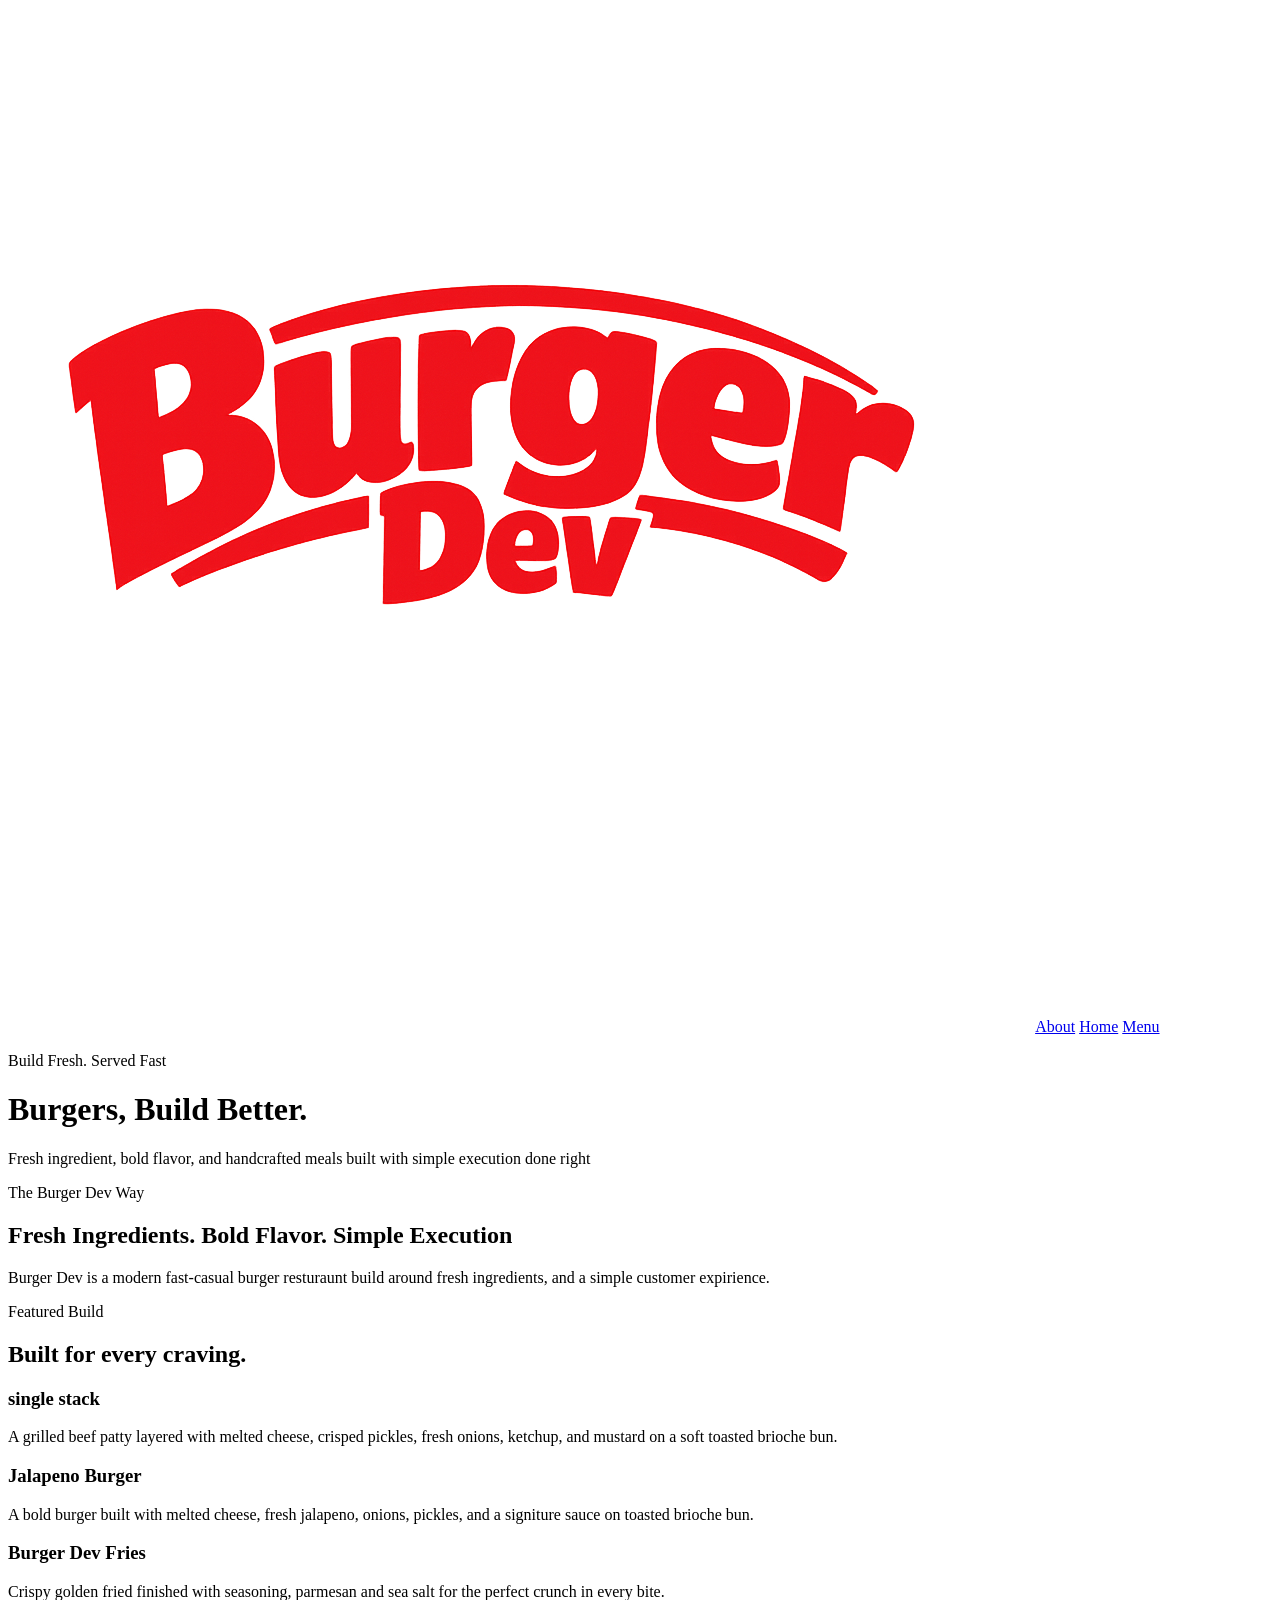
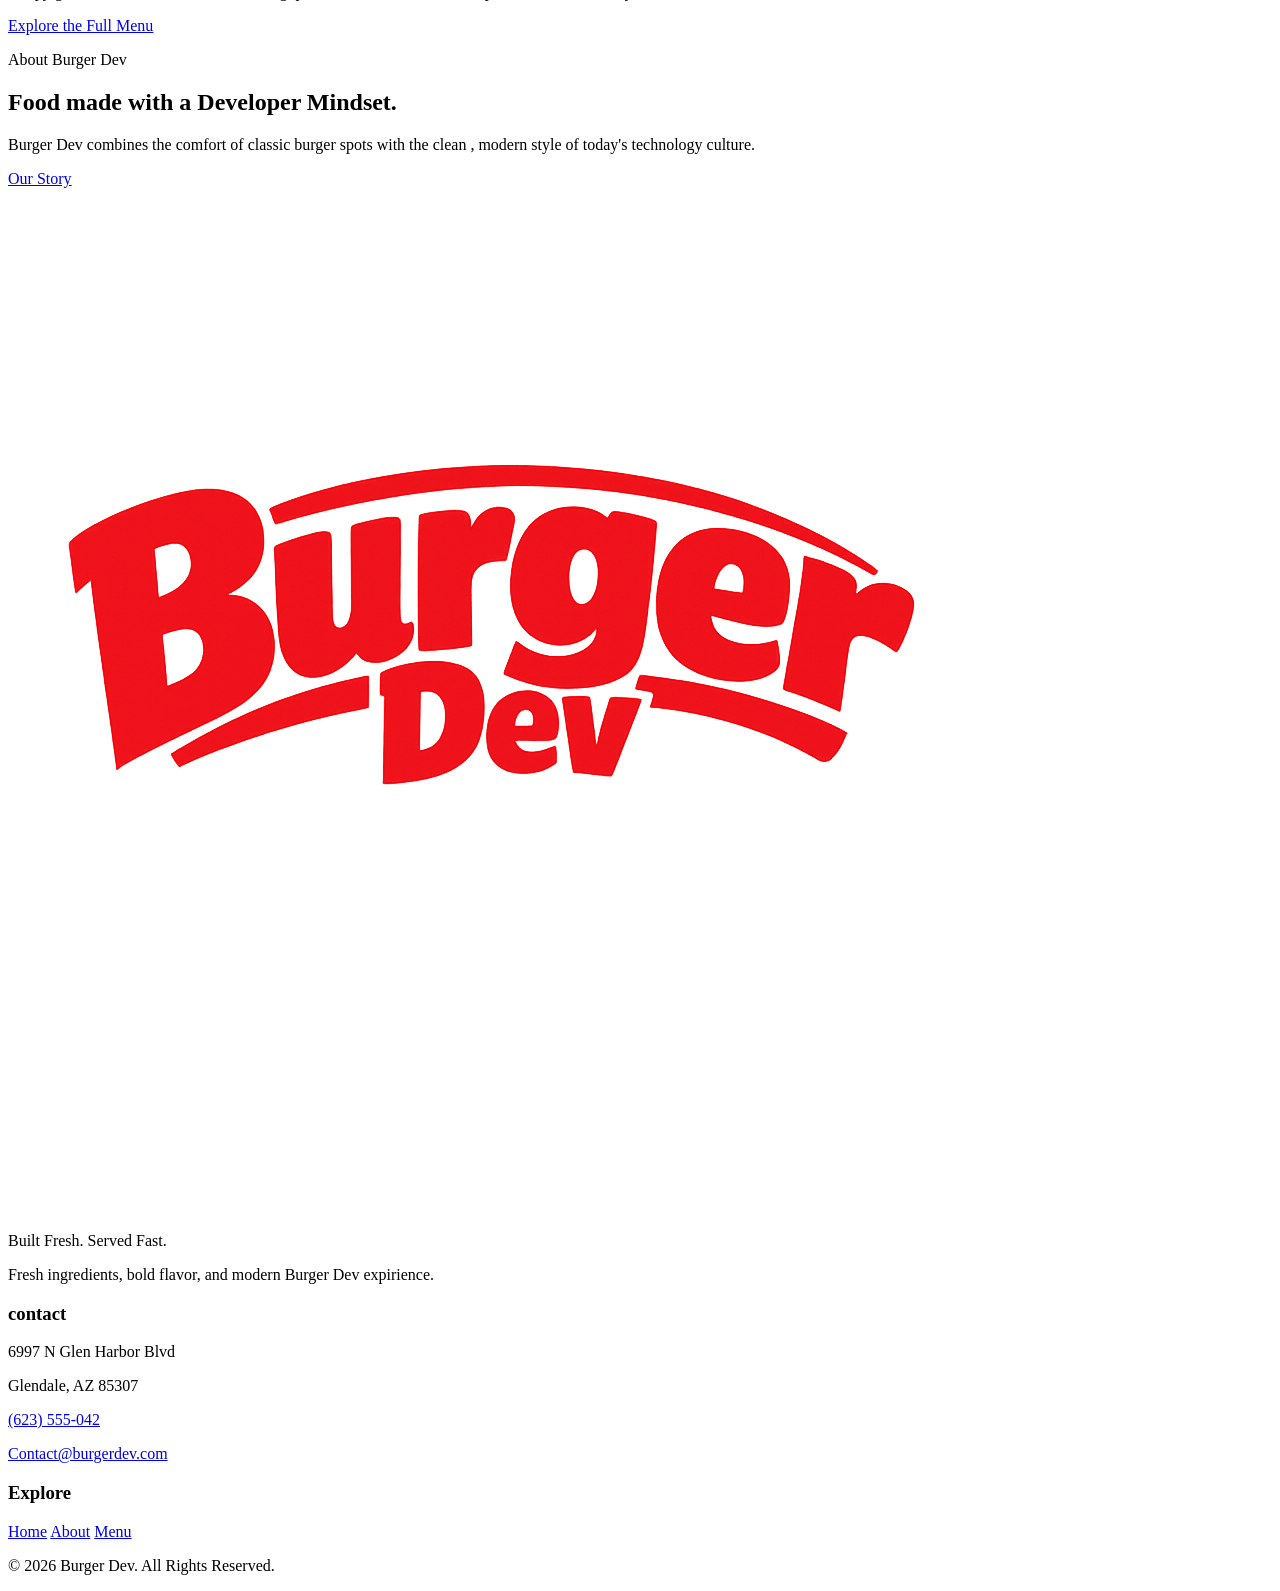
==== index.html @ defb276d "first commit" ====
<!DOCTYPE html>
<html lang="en">
    <head>
        <meta charset="UTF-8">
        <meta name="viewport" content="width=device-width, initial-scale=1.0">
        <title>Burger Dev | Built Fresh. Served Fast.</title>
    </head>
    <body>
        <!-- navigation -->
        <nav>
        <img src="./images/Burger_Dev_Logo.png" alt="Burger Dev Logo">
        <a href="./about/">About</a>
        <a href="./">Home</a>
        <a href="./menu/">Menu</a>
        </nav>

        <!-- Hero Section -->
        <header>
            <p>Build Fresh. Served Fast</p>
            <h1>Burgers, Build Better.</h1>
            <p>Fresh ingredient, bold flavor, and handcrafted meals built with simple execution done right</p>
        </header>  
       
        <main>
            <!-- Brand introduction -->
            <section>
                <p>The Burger Dev Way</p>
                <h2>Fresh Ingredients. Bold Flavor. Simple Execution</h2>
            
                <p>Burger Dev is a modern fast-casual burger resturaunt build around fresh ingredients, and a simple customer expirience.</p>
            </section>

            <!-- featured menu -->   
            <section> 
            <p>Featured Build</p>
                <h2>Built for every craving.</h2>

                <h3>single stack</h3>

                <p>A grilled beef patty layered with melted cheese, crisped pickles, fresh onions, ketchup, and mustard on a soft toasted brioche bun.
                </p>

                <h3>Jalapeno Burger</h3>

                <p>A bold burger built with melted cheese, fresh jalapeno, onions, pickles, and a signiture sauce on toasted brioche bun.</p>

                <h3>Burger Dev Fries</h3>

                <p>Crispy golden fried finished with seasoning, parmesan and sea salt for the perfect crunch in every bite.</p>

                <a href="./menu/">Explore the Full Menu</a>
            </section>

            <!-- about preview -->
            <section>
                <p>About Burger Dev</p>

                <h2>Food made with a Developer Mindset.</h2>

                <p>Burger Dev combines the comfort of classic burger spots with the clean , modern style of today's technology culture.</p>
                <a href="./about/">Our Story</a>
            </section>
        </main>

        <footer>
            <img src="./images/Burger_Dev_Logo.png" alt="Burger Dev Logo">

            <p>Built Fresh. Served Fast.</p>

            <p>Fresh ingredients, bold flavor, and modern Burger Dev expirience.</p>

            <h3>contact</h3>
            <p>6997 N Glen Harbor Blvd</p>
            <p>Glendale, AZ 85307</p>

            <p><a href="tel :+15235550142">(623) 555-042</a></p>
            <p><a href="mailto:Contact@burgerdev.com">Contact@burgerdev.com</a></p>

            <h3>Explore</h3>
            <a href="./">Home</a>
            <a href="./about/">About</a>
            <a href="./menu/">Menu</a>

            <p>&copy; 2026 Burger Dev. All Rights Reserved.</p>
        </footer>
    </body>
</html>
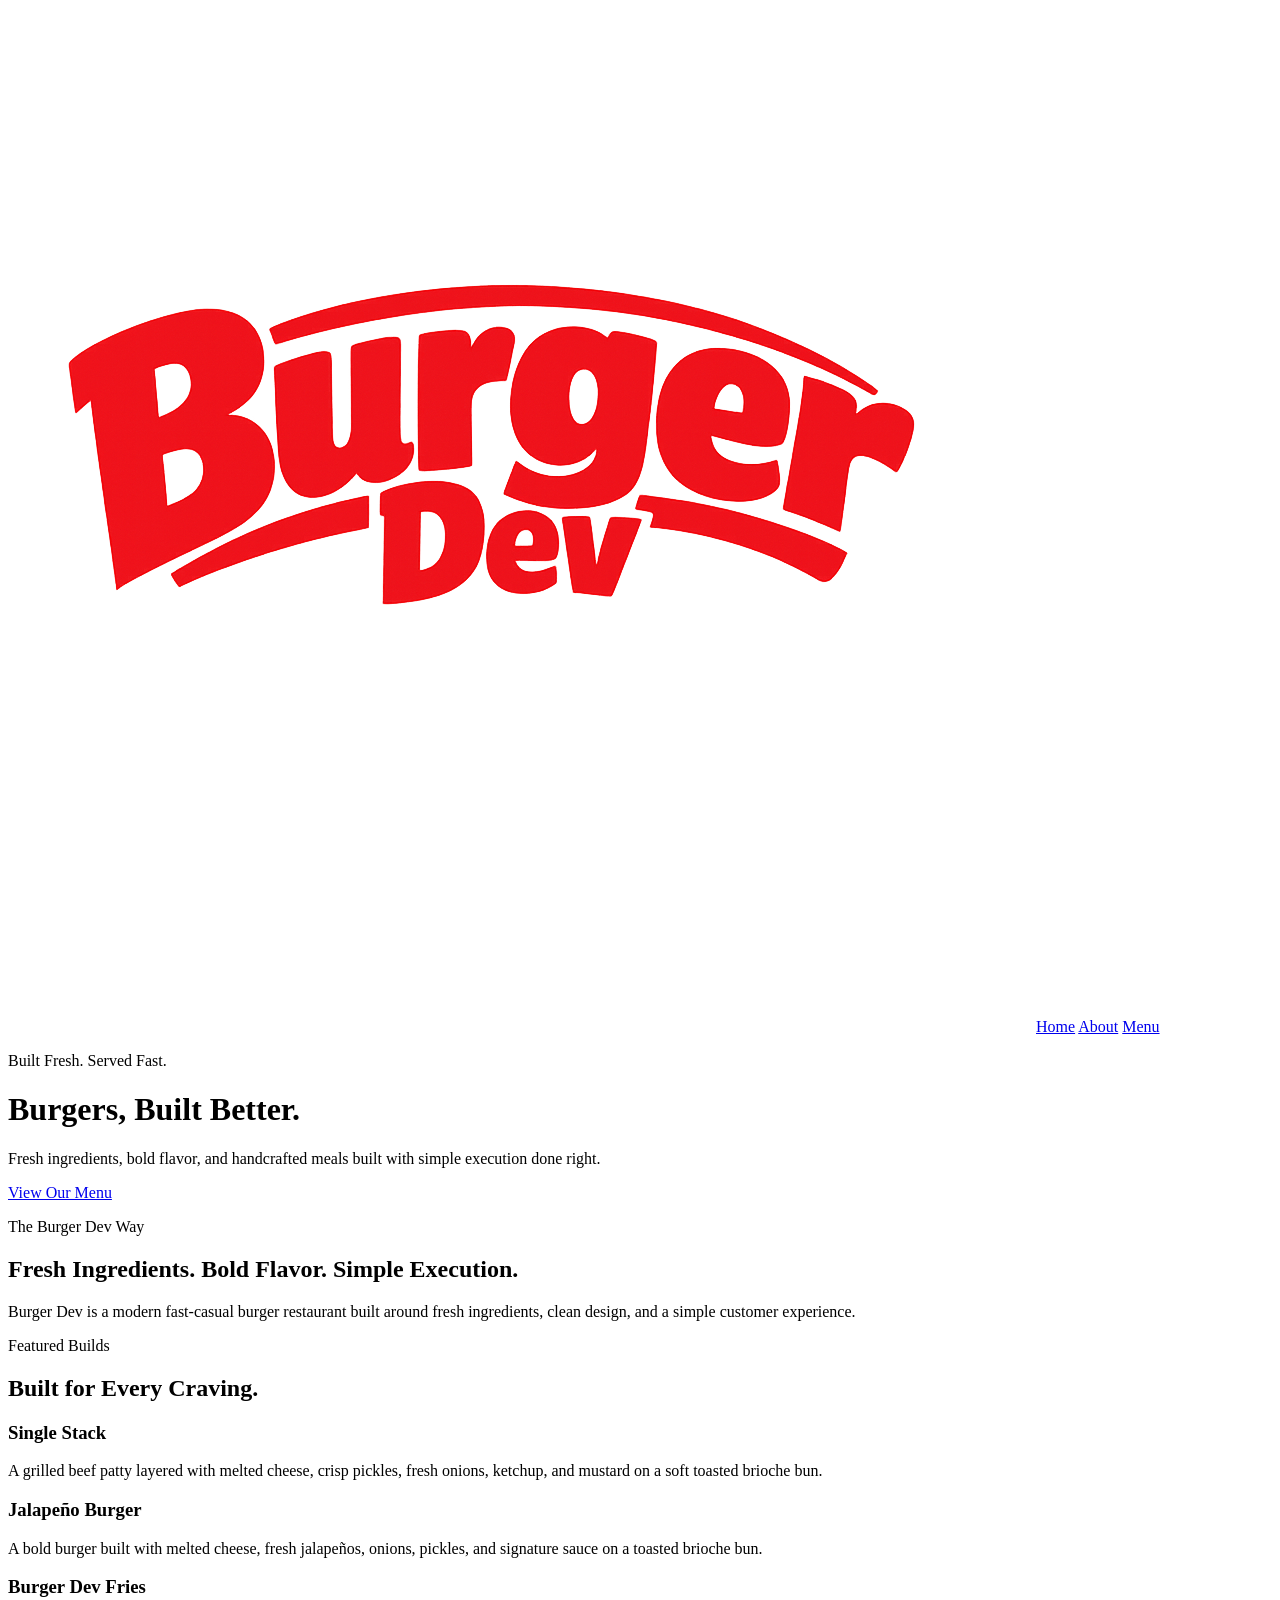
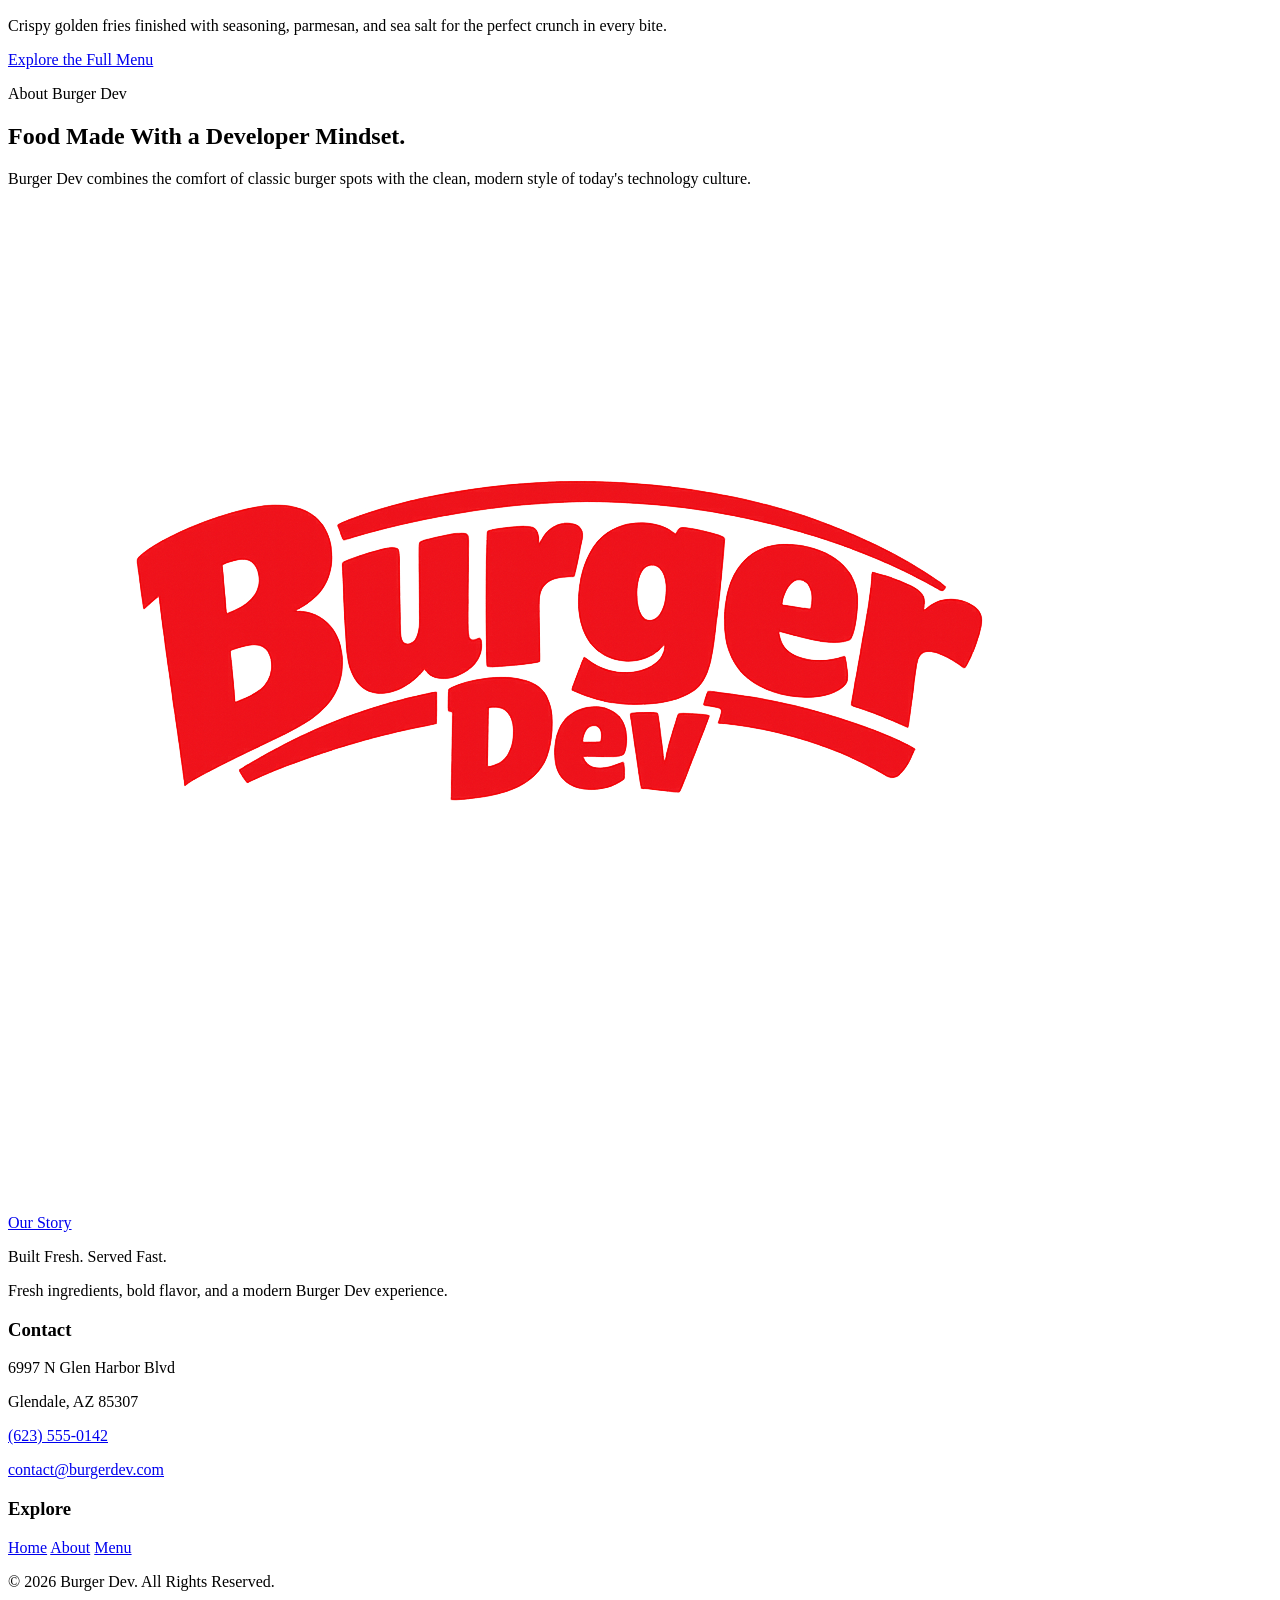
==== commit a8844e91: "Corrected Changes and Updates" ====
--- a/index.html
+++ b/index.html
@@ -1,87 +1,132 @@
 <!DOCTYPE html>
 <html lang="en">
+
     <head>
         <meta charset="UTF-8">
+        <meta name="description" content="Burger Dev serves fresh burgers, crispy fries, and handcrafted meals built with bold flavor and simple execution.">
         <meta name="viewport" content="width=device-width, initial-scale=1.0">
+
         <title>Burger Dev | Built Fresh. Served Fast.</title>
     </head>
+
     <body>
-        <!-- navigation -->
-        <nav>
+
+        <!-- Site Navigation -->
         <img src="./images/Burger_Dev_Logo.png" alt="Burger Dev Logo">
+
+        <a href="./">Home</a>
         <a href="./about/">About</a>
+        <a href="./menu/">Menu</a>
+
+
+        <!-- Hero Content -->
+        <p>Built Fresh. Served Fast.</p>
+
+        <h1>Burgers, Built Better.</h1>
+
+        <p>
+            Fresh ingredients, bold flavor, and handcrafted meals
+            built with simple execution done right.
+        </p>
+
+        <a href="./menu/">View Our Menu</a>
+
+
+        <!-- Brand Introduction -->
+        <p>The Burger Dev Way</p>
+
+        <h2>Fresh Ingredients. Bold Flavor. Simple Execution.</h2>
+
+        <p>
+            Burger Dev is a modern fast-casual burger restaurant
+            built around fresh ingredients, clean design, and a
+            simple customer experience.
+        </p>
+
+
+        <!-- Featured Menu -->
+        <p>Featured Builds</p>
+
+        <h2>Built for Every Craving.</h2>
+
+        <h3>Single Stack</h3>
+
+        <p>
+            A grilled beef patty layered with melted cheese,
+            crisp pickles, fresh onions, ketchup, and mustard
+            on a soft toasted brioche bun.
+        </p>
+
+        <h3>Jalapeño Burger</h3>
+
+        <p>
+            A bold burger built with melted cheese,
+            fresh jalapeños, onions, pickles, and
+            signature sauce on a toasted brioche bun.
+        </p>
+
+        <h3>Burger Dev Fries</h3>
+
+        <p>
+            Crispy golden fries finished with seasoning,
+            parmesan, and sea salt for the perfect
+            crunch in every bite.
+        </p>
+
+        <a href="./menu/">Explore the Full Menu</a>
+
+
+        <!-- About Preview -->
+        <p>About Burger Dev</p>
+
+        <h2>Food Made With a Developer Mindset.</h2>
+
+        <p>
+            Burger Dev combines the comfort of classic burger spots
+            with the clean, modern style of today's technology
+            culture.
+        </p>
+
+        <a href="./about/">Our Story</a>
+
+
+        <!-- Footer Brand Content -->
+        <img src="./images/Burger_Dev_Logo.png" alt="Burger Dev Logo">
+
+        <p>Built Fresh. Served Fast.</p>
+
+        <p>
+            Fresh ingredients, bold flavor, and a modern
+            Burger Dev experience.
+        </p>
+
+
+        <!-- Contact Information -->
+        <h3>Contact</h3>
+
+        <p>6997 N Glen Harbor Blvd</p>
+        <p>Glendale, AZ 85307</p>
+
+        <p>
+            <a href="tel:+16235550142">(623) 555-0142</a>
+        </p>
+
+        <p>
+            <a href="mailto:contact@burgerdev.com">contact@burgerdev.com</a>
+        </p>
+
+
+        <!-- Explore Links -->
+        <h3>Explore</h3>
+
         <a href="./">Home</a>
+        <a href="./about/">About</a>
         <a href="./menu/">Menu</a>
-        </nav>
 
-        <!-- Hero Section -->
-        <header>
-            <p>Build Fresh. Served Fast</p>
-            <h1>Burgers, Build Better.</h1>
-            <p>Fresh ingredient, bold flavor, and handcrafted meals built with simple execution done right</p>
-        </header>  
-       
-        <main>
-            <!-- Brand introduction -->
-            <section>
-                <p>The Burger Dev Way</p>
-                <h2>Fresh Ingredients. Bold Flavor. Simple Execution</h2>
-            
-                <p>Burger Dev is a modern fast-casual burger resturaunt build around fresh ingredients, and a simple customer expirience.</p>
-            </section>
 
-            <!-- featured menu -->   
-            <section> 
-            <p>Featured Build</p>
-                <h2>Built for every craving.</h2>
+        <!-- Copyright -->
+        <p>&copy; 2026 Burger Dev. All Rights Reserved.</p>
 
-                <h3>single stack</h3>
+    </body>
 
-                <p>A grilled beef patty layered with melted cheese, crisped pickles, fresh onions, ketchup, and mustard on a soft toasted brioche bun.
-                </p>
-
-                <h3>Jalapeno Burger</h3>
-
-                <p>A bold burger built with melted cheese, fresh jalapeno, onions, pickles, and a signiture sauce on toasted brioche bun.</p>
-
-                <h3>Burger Dev Fries</h3>
-
-                <p>Crispy golden fried finished with seasoning, parmesan and sea salt for the perfect crunch in every bite.</p>
-
-                <a href="./menu/">Explore the Full Menu</a>
-            </section>
-
-            <!-- about preview -->
-            <section>
-                <p>About Burger Dev</p>
-
-                <h2>Food made with a Developer Mindset.</h2>
-
-                <p>Burger Dev combines the comfort of classic burger spots with the clean , modern style of today's technology culture.</p>
-                <a href="./about/">Our Story</a>
-            </section>
-        </main>
-
-        <footer>
-            <img src="./images/Burger_Dev_Logo.png" alt="Burger Dev Logo">
-
-            <p>Built Fresh. Served Fast.</p>
-
-            <p>Fresh ingredients, bold flavor, and modern Burger Dev expirience.</p>
-
-            <h3>contact</h3>
-            <p>6997 N Glen Harbor Blvd</p>
-            <p>Glendale, AZ 85307</p>
-
-            <p><a href="tel :+15235550142">(623) 555-042</a></p>
-            <p><a href="mailto:Contact@burgerdev.com">Contact@burgerdev.com</a></p>
-
-            <h3>Explore</h3>
-            <a href="./">Home</a>
-            <a href="./about/">About</a>
-            <a href="./menu/">Menu</a>
-
-            <p>&copy; 2026 Burger Dev. All Rights Reserved.</p>
-        </footer>
-    </body>
 </html>
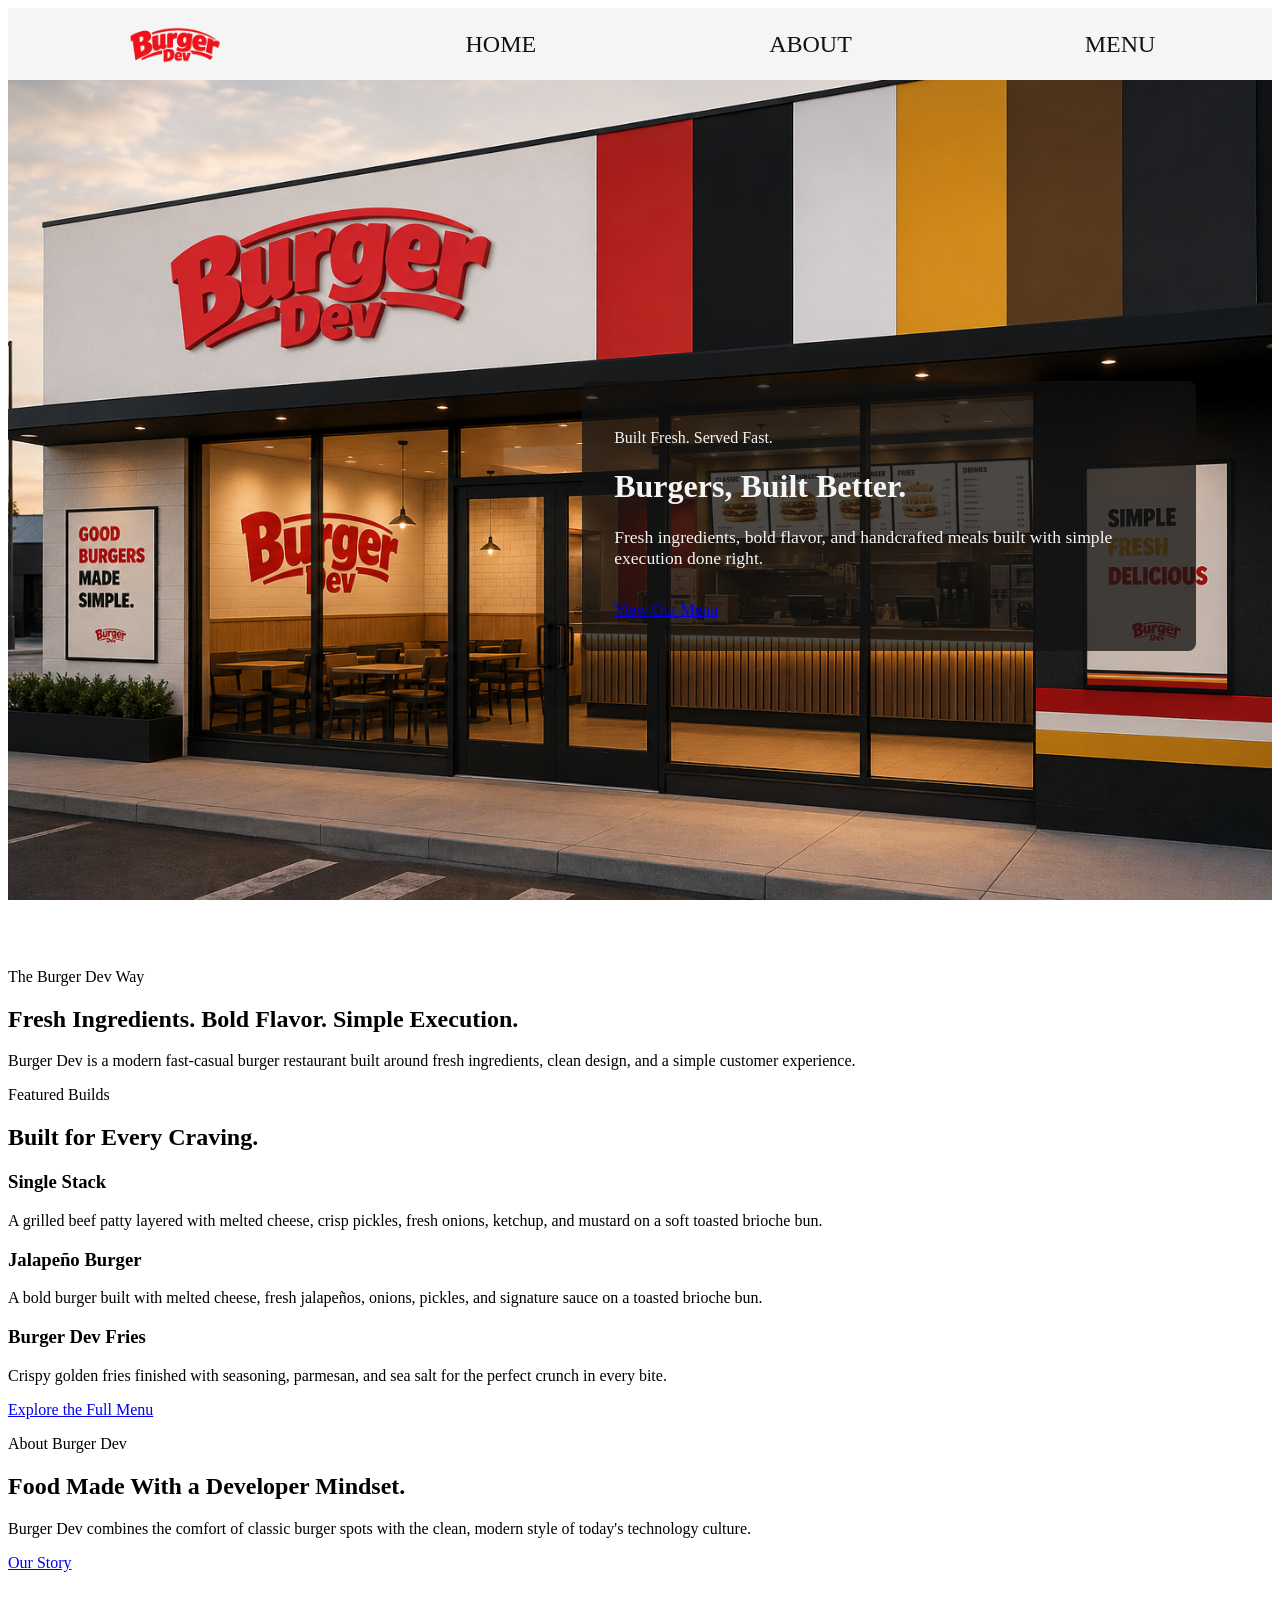
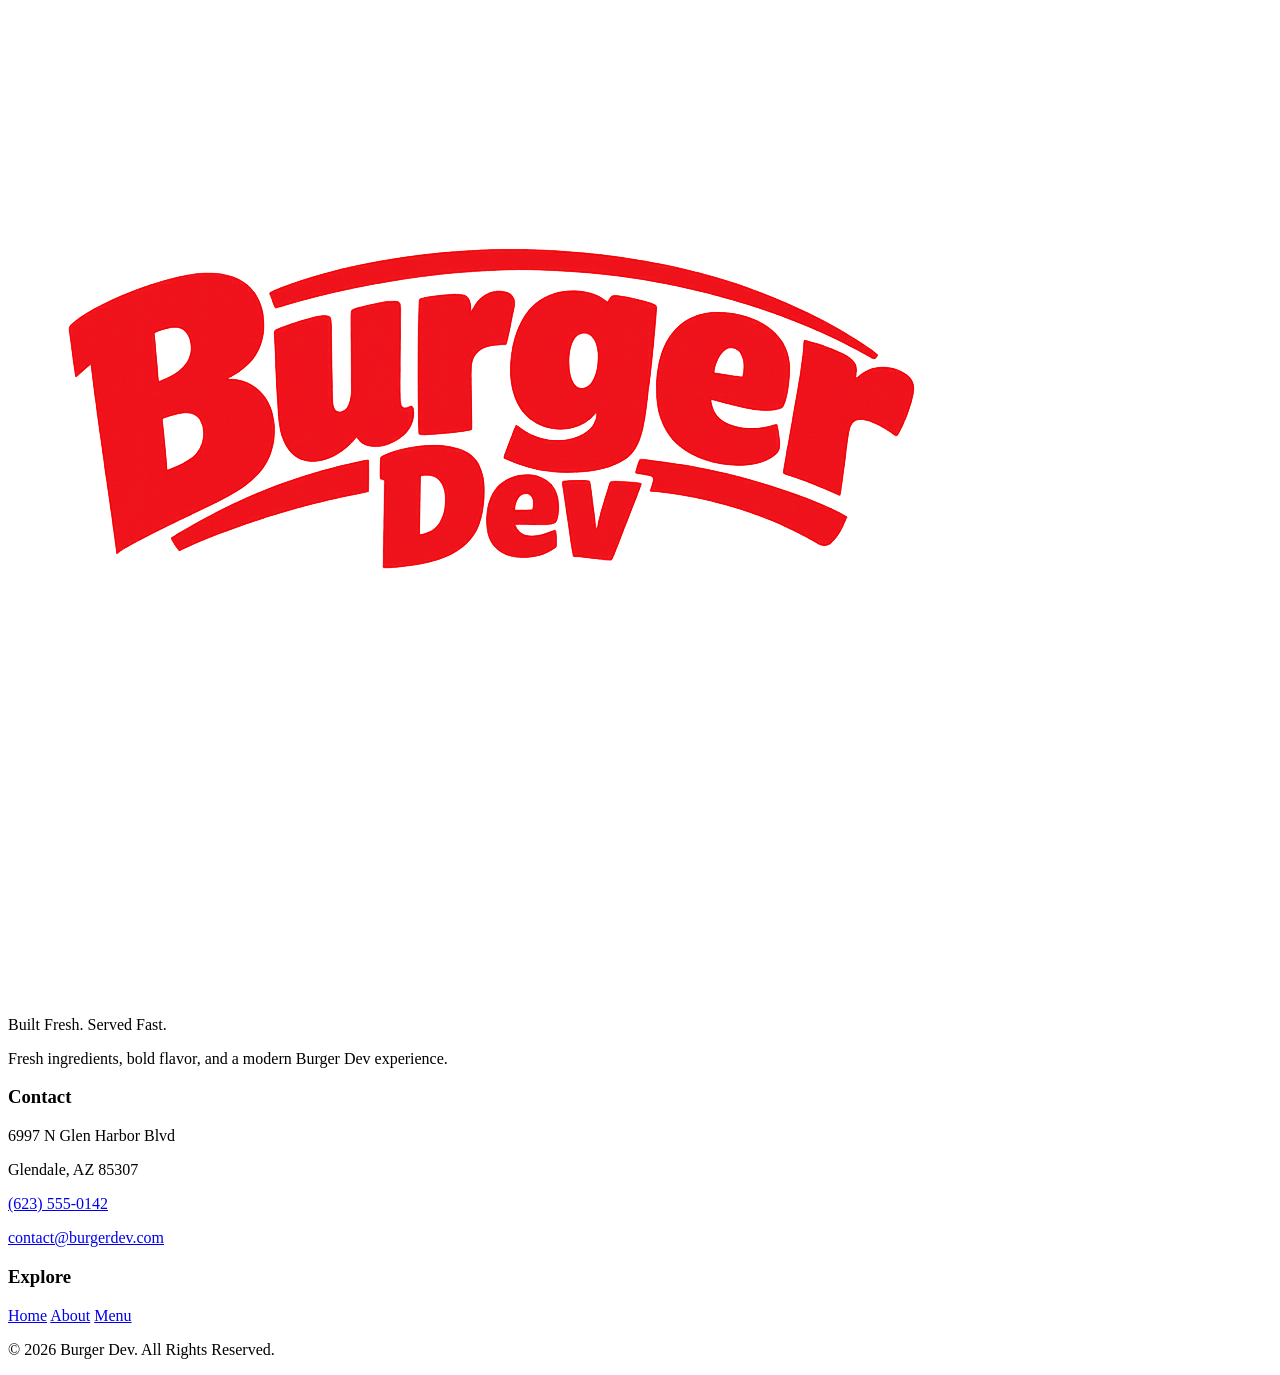
==== commit 249d9899: "added new things" ====
--- a/index.html
+++ b/index.html
@@ -1,5 +1,7 @@
 <!DOCTYPE html>
 <html lang="en">
+
+<!-- HOME PAGE -->
 
     <head>
         <meta charset="UTF-8">
@@ -7,126 +9,137 @@
         <meta name="viewport" content="width=device-width, initial-scale=1.0">
 
         <title>Burger Dev | Built Fresh. Served Fast.</title>
+
+        <!-- CSS Stylesheets -->
+        <link rel="stylesheet" type="text/css" href="./global.css" > 
+        <link rel="stylesheet" type="text/css" href="./homepage.css" >
     </head>
 
     <body>
+        <nav>
+            <!-- site navigation -->
+             <a href="./" id="logo-wrapper">
+                <img src="./images/Burger_Dev_Logo.png" alt="Burger Dev Logo" id="nav-logo">
+            </a>
+            
+            <a href="./" class="nav-link">Home</a>
+            <a href="./about/" class="nav-link">About</a>
+            <a href="./menu/" class="nav-link">Menu</a>
+        </nav>
 
-        <!-- Site Navigation -->
-        <img src="./images/Burger_Dev_Logo.png" alt="Burger Dev Logo">
+        <header id="hero">
+            <div class="hero-content">
+                <!-- Hero Content -->
+                <p class="section label">Built Fresh. Served Fast.</p>
 
-        <a href="./">Home</a>
-        <a href="./about/">About</a>
-        <a href="./menu/">Menu</a>
+                <h1>Burgers, Built Better.</h1>
+
+                <p class="hero-description">
+                    Fresh ingredients, bold flavor, and handcrafted meals
+                    built with simple execution done right.
+                </p>
+
+                <a href="./menu/" class="button">View Our Menu</a>
+            </div>
+        </header>
+
+        <main>
+            <!-- Brand Introduction -->
+            <p>The Burger Dev Way</p>
+
+            <h2>Fresh Ingredients. Bold Flavor. Simple Execution.</h2>
+
+            <p>
+                Burger Dev is a modern fast-casual burger restaurant
+                built around fresh ingredients, clean design, and a
+                simple customer experience.
+            </p>
 
 
-        <!-- Hero Content -->
-        <p>Built Fresh. Served Fast.</p>
+            <!-- Featured Menu -->
+            <p>Featured Builds</p>
 
-        <h1>Burgers, Built Better.</h1>
+            <h2>Built for Every Craving.</h2>
 
-        <p>
-            Fresh ingredients, bold flavor, and handcrafted meals
-            built with simple execution done right.
-        </p>
+            <h3>Single Stack</h3>
 
-        <a href="./menu/">View Our Menu</a>
+            <p>
+                A grilled beef patty layered with melted cheese,
+                crisp pickles, fresh onions, ketchup, and mustard
+                on a soft toasted brioche bun.
+            </p>
+
+            <h3>Jalapeño Burger</h3>
+
+            <p>
+                A bold burger built with melted cheese,
+                fresh jalapeños, onions, pickles, and
+                signature sauce on a toasted brioche bun.
+            </p>
+
+            <h3>Burger Dev Fries</h3>
+
+            <p>
+                Crispy golden fries finished with seasoning,
+                parmesan, and sea salt for the perfect
+                crunch in every bite.
+            </p>
+
+            <a href="./menu/">Explore the Full Menu</a>
 
 
-        <!-- Brand Introduction -->
-        <p>The Burger Dev Way</p>
+            <!-- About Preview -->
+            <p>About Burger Dev</p>
 
-        <h2>Fresh Ingredients. Bold Flavor. Simple Execution.</h2>
+            <h2>Food Made With a Developer Mindset.</h2>
 
-        <p>
-            Burger Dev is a modern fast-casual burger restaurant
-            built around fresh ingredients, clean design, and a
-            simple customer experience.
-        </p>
+            <p>
+                Burger Dev combines the comfort of classic burger spots
+                with the clean, modern style of today's technology
+                culture.
+            </p>
+
+            <a href="./about/">Our Story</a>
+        </main> 
+
+        <footer>
+        <!-- Footer Brand Content -->
+            <img src="./images/Burger_Dev_Logo.png" alt="Burger Dev Logo">
+
+            <p>Built Fresh. Served Fast.</p>
+
+            <p>
+                Fresh ingredients, bold flavor, and a modern
+                Burger Dev experience.
+            </p>
 
 
-        <!-- Featured Menu -->
-        <p>Featured Builds</p>
+            <!-- Contact Information -->
+            <h3>Contact</h3>
 
-        <h2>Built for Every Craving.</h2>
+            <p>6997 N Glen Harbor Blvd</p>
+            <p>Glendale, AZ 85307</p>
 
-        <h3>Single Stack</h3>
+            <p>
+                <a href="tel:+16235550142">(623) 555-0142</a>
+            </p>
 
-        <p>
-            A grilled beef patty layered with melted cheese,
-            crisp pickles, fresh onions, ketchup, and mustard
-            on a soft toasted brioche bun.
-        </p>
-
-        <h3>Jalapeño Burger</h3>
-
-        <p>
-            A bold burger built with melted cheese,
-            fresh jalapeños, onions, pickles, and
-            signature sauce on a toasted brioche bun.
-        </p>
-
-        <h3>Burger Dev Fries</h3>
-
-        <p>
-            Crispy golden fries finished with seasoning,
-            parmesan, and sea salt for the perfect
-            crunch in every bite.
-        </p>
-
-        <a href="./menu/">Explore the Full Menu</a>
+            <p>
+                <a href="mailto:contact@burgerdev.com">contact@burgerdev.com</a>
+            </p>
 
 
-        <!-- About Preview -->
-        <p>About Burger Dev</p>
+            <!-- Explore Links -->
+            <h3>Explore</h3>
 
-        <h2>Food Made With a Developer Mindset.</h2>
-
-        <p>
-            Burger Dev combines the comfort of classic burger spots
-            with the clean, modern style of today's technology
-            culture.
-        </p>
-
-        <a href="./about/">Our Story</a>
+            <a href="./">Home</a>
+            <a href="./about/">About</a>
+            <a href="./menu/">Menu</a>
 
 
-        <!-- Footer Brand Content -->
-        <img src="./images/Burger_Dev_Logo.png" alt="Burger Dev Logo">
-
-        <p>Built Fresh. Served Fast.</p>
-
-        <p>
-            Fresh ingredients, bold flavor, and a modern
-            Burger Dev experience.
-        </p>
-
-
-        <!-- Contact Information -->
-        <h3>Contact</h3>
-
-        <p>6997 N Glen Harbor Blvd</p>
-        <p>Glendale, AZ 85307</p>
-
-        <p>
-            <a href="tel:+16235550142">(623) 555-0142</a>
-        </p>
-
-        <p>
-            <a href="mailto:contact@burgerdev.com">contact@burgerdev.com</a>
-        </p>
-
-
-        <!-- Explore Links -->
-        <h3>Explore</h3>
-
-        <a href="./">Home</a>
-        <a href="./about/">About</a>
-        <a href="./menu/">Menu</a>
-
-
-        <!-- Copyright -->
-        <p>&copy; 2026 Burger Dev. All Rights Reserved.</p>
-
+            <!-- Copyright -->
+            <p>&copy; 2026 Burger Dev. All Rights Reserved.</p>
+        </footer>
     </body>
 
 </html>
--- a/global.css
+++ b/global.css
@@ -0,0 +1,29 @@
+nav {
+    min-height: 8dvh;
+
+    display: flex;
+    flex-direction: row;
+    justify-content: space-around;
+    align-items: center;
+   
+    background-color: #f5f5f5;
+}
+
+#logo-wrapper {
+    max-height: 8dvh;
+    overflow: hidden;
+}
+
+#nav-logo {
+    max-height: 12dvh;
+    max-width: 12dvh;
+    margin-top: -1dvh
+}
+
+.nav-link {
+    font-size: 1.5rem;
+    text-decoration: none;
+    text-transform: uppercase;
+
+    color: #121212;
+}
--- a/homepage.css
+++ b/homepage.css
@@ -0,0 +1,30 @@
+#hero {
+    min-height: 80dvh;
+
+    display: flex;
+    align-items: center;
+    justify-content: flex-end;
+
+    padding: 6%;
+
+    background-image: url(./images/Store/Store\ Front.png);
+    background-attachment: fixed;
+    background-position: center;
+    background-repeat: no-repeat;
+    background-size: cover;
+}
+
+.hero-content {
+    max-width: 700px;
+
+    padding: 2rem;
+    background-color: rgba(18, 18, 18, 0.75);
+    color: #f5f5f5;
+    border-radius: 8px;
+}
+
+.hero-description {
+    max-width: 550px;
+    margin-bottom: 2rem;
+    font-size: 1.1rem;
+}
